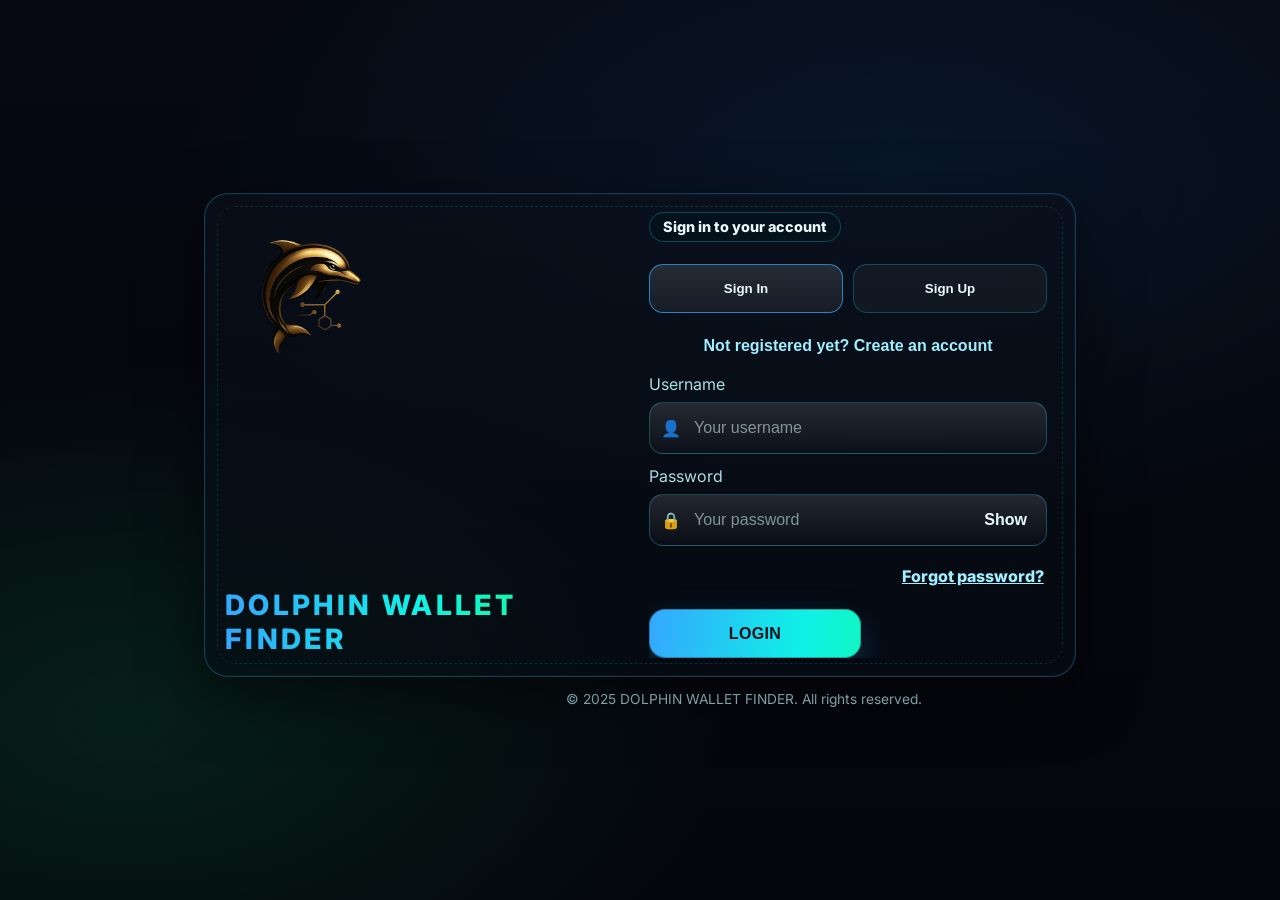
==== pages/admin-licenses.html @ 72249b31 "initial commit" ====
<!DOCTYPE html>
<html lang="en">
<head>
  <meta charset="UTF-8" />
  <meta name="viewport" content="width=device-width, initial-scale=1, maximum-scale=1, user-scalable=no, viewport-fit=cover">
  <meta name="apple-mobile-web-app-capable" content="yes">
  <meta name="mobile-web-app-capable" content="yes">
  <meta name="apple-mobile-web-app-status-bar-style" content="black-translucent">
  <meta name="theme-color" content="#000013">
  <title>Admin Panel — Licenses, Final TX & Users</title>
  <link rel="stylesheet" href="../assets/style-neon.css" />
  <style>
    :root{
      --c-bg:#000013;
      --c-cyan:#00ffff;
      --c-cyan-dim:rgba(0,255,255,.25);
      --c-card:rgba(0,10,20,.85);
      --glow:0 0 24px #0ff5, inset 0 0 16px #0ff2;
      --row-pad: 12px;
    }
    html, body { height:100%; overflow-x:hidden; }
    html { -webkit-text-size-adjust:100%; }
    body{
      background: radial-gradient(ellipse at center, var(--c-bg), #000);
      font-family:'Orbitron', sans-serif;
      color:var(--c-cyan);
      margin:0;
      min-height:100svh;
      display:grid;
      place-items:center;
      padding: env(safe-area-inset-top) clamp(12px,3vw,20px) env(safe-area-inset-bottom);
      touch-action: pan-y;
      -ms-touch-action: manipulation;
    }
    .wrap{
      width:min(1200px, 100%);
      margin:0 auto;
      contain: layout paint style;
    }

    .header{
      display:flex; align-items:center; justify-content:space-between; gap:12px; flex-wrap:wrap;
      margin-bottom:16px;
    }
    .header h1{ margin:0; font-size:clamp(1rem, 1.6vw, 1.2rem); }

    .tabs{
      display:flex; gap:8px; flex-wrap:wrap;
      background:rgba(0,255,255,.06); border:1px solid var(--c-cyan-dim);
      padding:6px; border-radius:10px;
    }
    .tab-btn{
      border:none; border-radius:8px; padding:10px 14px; cursor:pointer;
      background:transparent; color:var(--c-cyan); font-weight:700;
      font-size:clamp(.9rem, 1.6vw, 1rem);
    }
    .tab-btn.active{ background:rgba(0,255,255,.14); box-shadow:0 0 10px #0ff3; }

    .card{
      background:var(--c-card);
      border:1px solid var(--c-cyan-dim);
      border-radius:14px; box-shadow:var(--glow);
      padding:14px; margin-top:12px;
    }

    .filters{
      display:flex; flex-wrap:wrap; gap:10px; align-items:center; margin-bottom:12px;
    }
    .inp, .select{
      background:#000; color:var(--c-cyan);
      border:1px solid var(--c-cyan-dim); border-radius:10px;
      padding:12px 14px; font-family:monospace; font-size:clamp(.9rem, 1.8vw, .95rem);
      min-width: 220px;
    }

    /* ===== Table base ===== */
    table{ width:100%; border-collapse:collapse; table-layout:fixed; }
    th, td{
      padding:10px; border-bottom:1px solid rgba(0,255,255,.12); text-align:left;
      vertical-align: top;
      line-height:1.35;
    }
    th{ cursor:pointer; user-select:none; position:relative; white-space:nowrap; }
    th .sort{ font-size:.8rem; opacity:.7; margin-left:6px; }
    tr:hover{ background:rgba(0,255,255,.05); }

    /* Text handling: allow clean wrapping without overflow mess */
    td{
      white-space:normal;
      overflow-wrap:anywhere;
      word-break:break-word;
    }
    .muted{ color:#aef; font-size:.9rem; }
    .nowrap{ white-space:nowrap; }

    /* On narrow screens, switch to stacked “card rows” for clarity */
    @media (max-width: 760px){
      table{ table-layout:auto; }
      thead{ display:none; }
      tbody tr{
        display:grid;
        grid-template-columns: 1fr;
        gap:6px;
        padding:var(--row-pad);
        border:1px solid rgba(0,255,255,.12);
        border-radius:12px;
        margin-block:10px;
        background:rgba(0,255,255,.03);
      }
      tbody tr td{
        display:flex;
        gap:8px;
        padding:0;
      }
      tbody tr td::before{
        content: attr(data-label);
        flex:0 0 120px;
        opacity:.75;
        font-weight:700;
      }
      /* keep row action buttons tidy on mobile */
      .row-actions{ flex-wrap:wrap; }
    }

    .badge{
      padding:4px 8px; border-radius:999px; font-size:.8rem; font-weight:700;
      border:1px solid var(--c-cyan-dim);
    }
    .badge.pending{ background:rgba(255,215,0,.12); border-color:rgba(255,215,0,.35); color:#ffe77a; }
    .badge.approved{ background:rgba(0,255,170,.12); border-color:rgba(0,255,170,.35); color:#90ffdf; }
    .badge.rejected{ background:rgba(255,0,0,.12); border-color:rgba(255,0,0,.35); color:#ff9a9a; }
    .badge.active{ background:rgba(0,255,255,.12); border-color:rgba(0,255,255,.35); color:#aef; }
    .badge.disabled{ background:rgba(255,0,0,.12); border-color:rgba(255,0,0,0.35); color:#ff9a9a; }

    .btn{
      border:none; border-radius:8px; padding:10px 14px; cursor:pointer;
      font-weight:700; color:#000; background:linear-gradient(135deg,#0ff,#08f);
      box-shadow:0 0 10px #0ff; font-size:clamp(.9rem, 1.7vw, 1rem);
    }
    .btn:hover{ transform:translateY(-1px); box-shadow:0 0 14px #0ff; }
    .btn-ghost{ background:transparent; color:var(--c-cyan); border:1px solid var(--c-cyan-dim); }
    .row-actions{ display:flex; gap:8px; }
    .detail{
      display:none;
      background:rgba(0,255,255,.05);
      border:1px dashed var(--c-cyan-dim); border-radius:10px;
      padding:10px; margin-top:8px;
    }
    .grid2{ display:grid; grid-template-columns:1fr 1fr; gap:10px; }
    @media (max-width: 900px){ .grid2{ grid-template-columns:1fr; } }

    .footer-tools{
      display:flex; align-items:center; justify-content:space-between; gap:10px; flex-wrap:wrap;
      margin-top:12px; color:#aef; font-size:.9rem;
    }
    .switch{ display:inline-flex; align-items:center; gap:8px; cursor:pointer; }
    .switch input{ transform:scale(1.2); }
    .danger{ color:#ff9a9a; }
    * { max-width:100%; }
  </style>
</head>
<body>
  <div class="wrap">
    <div class="header">
      <h1>🔐 Admin Panel</h1>
      <div class="header-tools">
        <button class="btn" id="btnBackup" title="Download JSON Backup">⬇️ Backup</button>

        <div class="tabs">
          <button class="tab-btn active" data-tab="license">License Requests</button>
          <button class="tab-btn" data-tab="final">Final TX Requests</button>
          <button class="tab-btn" data-tab="users">Users</button>
        </div>
      </div>
    </div>

    <!-- License Requests -->
    <section class="card" id="tab-license">
      <div class="filters">
        <input class="inp" id="searchLicense" placeholder="Search username / tx hash…" />
        <select class="select" id="filterLicense">
          <option value="">All statuses</option>
          <option value="pending">Pending</option>
          <option value="approved">Approved</option>
          <option value="rejected">Rejected</option>
        </select>
      </div>
      <table id="licenseTable" class="responsive">
        <thead>
          <tr>
            <th data-sort="username">User <span class="sort">↕</span></th>
            <th data-sort="tx_hash">TX Hash <span class="sort">↕</span></th>
            <th>Status</th>
            <th data-sort="created_at">Date <span class="sort">↕</span></th>
            <th>Actions</th>
          </tr>
        </thead>
        <tbody id="licenseBody"></tbody>
      </table>
      <div class="footer-tools">
        <label class="switch">
          <input type="checkbox" id="autoRefresh" checked />
          Auto refresh every 15s
        </label>
        <button class="btn-ghost" id="refreshBtn">Refresh Now</button>
      </div>
    </section>

    <!-- Final TX -->
    <section class="card" id="tab-final" style="display:none;">
      <div class="filters">
        <input class="inp" id="searchFinal" placeholder="Search username / tx hash…" />
        <select class="select" id="filterFinal">
          <option value="">All statuses</option>
          <option value="pending">Pending</option>
          <option value="approved">Approved</option>
          <option value="rejected">Rejected</option>
        </select>
      </div>
      <table id="finalTable" class="responsive">
        <thead>
          <tr>
            <th data-sort="username">User <span class="sort">↕</span></th>
            <th data-sort="tx_hash">TX Hash <span class="sort">↕</span></th>
            <th>Status</th>
            <th data-sort="created_at">Date <span class="sort">↕</span></th>
            <th>Actions</th>
          </tr>
        </thead>
        <tbody id="finalBody"></tbody>
      </table>
      <div class="footer-tools">
        <label class="switch">
          <input type="checkbox" id="autoRefresh2" checked />
          Auto refresh every 15s
        </label>
        <button class="btn-ghost" id="refreshBtn2">Refresh Now</button>
      </div>
    </section>

    <!-- Users -->
    <section class="card" id="tab-users" style="display:none;">
      <div class="filters">
        <input class="inp" id="searchUsers" placeholder="Search username / email / id…" />
        <select class="select" id="filterUsers">
          <option value="">All statuses</option>
          <option value="active">Active</option>
          <option value="disabled">Disabled</option>
        </select>
        <select class="select" id="filterRoles">
          <option value="">All roles</option>
          <option value="user">User</option>
          <option value="admin">Admin</option>
          <option value="moderator">Moderator</option>
        </select>
      </div>

      <table id="usersTable" class="responsive">
        <thead>
          <tr>
            <th data-sort="username">Username <span class="sort">↕</span></th>
            <th data-sort="email">Email <span class="sort">↕</span></th>
            <th data-sort="role">Role <span class="sort">↕</span></th>
            <th data-sort="status">Status <span class="sort">↕</span></th>
            <th data-sort="created_at">Created <span class="sort">↕</span></th>
            <th>Actions</th>
          </tr>
        </thead>
        <tbody id="usersBody"></tbody>
      </table>

      <div class="footer-tools">
        <label class="switch">
          <input type="checkbox" id="autoRefresh3" checked />
          Auto refresh every 15s
        </label>
        <button class="btn-ghost" id="refreshBtn3">Refresh Now</button>
        <div class="muted" id="usersCount">—</div>

        <div style="display:flex; align-items:center; gap:8px; margin-left:auto;">
          <button class="btn-ghost" id="btnPrevUsers">« Prev</button>
          <div class="muted" id="usersPagerInfo">Page 1 / ?</div>
          <button class="btn-ghost" id="btnNextUsers">Next »</button>
        </div>
      </div>
    </section>
  </div>

<script>
  /* Prevent pinch/double-tap zoom while keeping vertical scroll */
  (function(){
    let lastTouchEnd = 0;
    document.addEventListener('touchstart', function(e){
      if(e.touches.length > 1){ e.preventDefault(); }
    }, {passive:false});
    document.addEventListener('touchend', function(e){
      const now = Date.now();
      if(now - lastTouchEnd <= 300){ e.preventDefault(); }
      lastTouchEnd = now;
    }, {passive:false});
    document.addEventListener('gesturestart', function(e){ e.preventDefault(); });
  })();

  const API_BASE_URL = "https://web-production-d083d.up.railway.app";

  function authHeaders() {
    const token = localStorage.getItem("token");
    if (!token) {
      alert("Please log in as admin.");
      window.location.href = "login.html";
      return null;
    }
    return { "Authorization": "Bearer " + token, "Content-Type": "application/json" };
  }

  const tabs = document.querySelectorAll(".tab-btn");
  const tabLicense = document.getElementById("tab-license");
  const tabFinal = document.getElementById("tab-final");
  const tabUsers = document.getElementById("tab-users");
  tabs.forEach(btn=>{
    btn.addEventListener("click", ()=>{
      tabs.forEach(b=>b.classList.remove("active"));
      btn.classList.add("active");
      const t = btn.dataset.tab;
      tabLicense.style.display = t==="license" ? "" : "none";
      tabFinal.style.display   = t==="final"   ? "" : "none";
      tabUsers.style.display   = t==="users"   ? "" : "none";
      window.scrollTo({ top: 0, behavior: 'smooth' });
    });
  });

  function badge(status){
    const cls = status==='approved'?'approved':status==='rejected'?'rejected':status==='active'?'active':status==='disabled'?'disabled':'pending';
    return `<span class="badge ${cls}">${status}</span>`;
  }
  function fmtDate(s){
    if(!s) return "-";
    try{ return new Date(s).toLocaleString(); }catch{ return s; }
  }
  function escapeHtml(str=''){
    return str.replace(/[&<>"']/g, m => ({'&':'&amp;','<':'&gt;','>':'&gt;','"':'&quot;','\'':'&#39;'}[m]));
  }
  async function fetchUserWallet(userId){
    const headers = authHeaders(); if(!headers) return null;
    try{
      const r = await fetch(`${API_BASE_URL}/api/admin/user-wallet?user_id=${userId}`, { headers });
      if(!r.ok) return null;
      return await r.json();
    }catch{ return null; }
  }
  function computeFee(balanceStr){
    if(!balanceStr) return null;
    const parts = balanceStr.split(" ");
    if(parts.length<2) return null;
    const amount = parseFloat(parts[0]);
    const curr = parts.slice(1).join(" ");
    if(isNaN(amount)) return null;
    const fee = (amount * 0.006).toFixed(8);
    return `${fee} ${curr}`;
  }

  /* ===== LICENSE TABLE ===== */
  let licenseDataRaw = [];
  let licenseSortKey = 'created_at';
  let licenseSortAsc = false;

  async function loadLicenseRequests(){
    const headers = authHeaders(); if(!headers) return;
    const res = await fetch(`${API_BASE_URL}/api/admin/license-requests`, { headers });
    licenseDataRaw = await res.json();
    renderLicense();
  }
  function renderLicense(){
    const body = document.getElementById("licenseBody");
    const q = (document.getElementById("searchLicense").value || "").toLowerCase().trim();
    const f = document.getElementById("filterLicense").value;

    let rows = licenseDataRaw.slice();
    if(q){
      rows = rows.filter(r =>
        (r.username||'').toLowerCase().includes(q) ||
        (r.tx_hash||'').toLowerCase().includes(q)
      );
    }
    if(f){
      rows = rows.filter(r => (r.status||'pending')===f);
    }
    rows.sort((a,b)=>{
      const A = (a[licenseSortKey]||'').toString().toLowerCase();
      const B = (b[licenseSortKey]||'').toString().toLowerCase();
      if(A<B) return licenseSortAsc? -1: 1;
      if(A>B) return licenseSortAsc? 1: -1;
      return 0;
    });

    body.innerHTML = "";
    rows.forEach(r=>{
      const tr = document.createElement("tr");
      tr.innerHTML = `
        <td data-label="User">${escapeHtml(r.username||'-')}</td>
        <td class="muted" data-label="TX Hash">${escapeHtml(r.tx_hash||'-')}</td>
        <td data-label="Status">${badge(r.status||'pending')}</td>
        <td class="muted" data-label="Date">${fmtDate(r.created_at)}</td>
        <td data-label="Actions">
          <div class="row-actions">
            <button class="btn" onclick="updateLicense(${r.id}, 'approve')">Approve</button>
            <button class="btn-ghost danger" onclick="updateLicense(${r.id}, 'reject')">Reject</button>
            <button class="btn-ghost danger" title="Delete fake hash" onclick="deleteLicense(${r.id})">Delete</button>
            <button class="btn-ghost" onclick="toggleDetail(this)">Details</button>
          </div>
          <div class="detail">
            <div class="grid2">
              <div>
                <div class="muted">User ID: ${r.user_id}</div>
                <div class="muted">Request ID: ${r.id}</div>
                <div class="muted">Created: ${fmtDate(r.created_at)}</div>
              </div>
              <div id="wallet_${r.user_id}">Loading wallet…</div>
            </div>
          </div>
        </td>
      `;
      body.appendChild(tr);
      lazyLoadWallet(r.user_id);
    });
  }

  async function lazyLoadWallet(userId){
    const el = document.getElementById(`wallet_${userId}`);
    if(!el) return;
    const w = await fetchUserWallet(userId);
    if(!w){
      el.innerHTML = `<div class="muted">Wallet: N/A</div>`;
      return;
    }
    const fee = computeFee(w.balance);
    el.innerHTML = `
      <div><strong>Wallet</strong></div>
      <div class="muted">Address: ${escapeHtml(w.address||'-')}</div>
      <div class="muted">Balance: ${escapeHtml(w.balance||'-')}</div>
      <div class="muted">Network: ${escapeHtml(w.network||'-')}</div>
      <div class="muted">Last Tx: ${escapeHtml(w.lastTx||'-')}</div>
      <div class="muted">Estimated Fee (client calc): <strong>${fee||'—'}</strong></div>
    `;
  }

  async function updateLicense(id, action){
    const headers = authHeaders(); if(!headers) return;
    const res = await fetch(`${API_BASE_URL}/api/admin/approve-license`, {
      method:'POST', headers, body: JSON.stringify({ request_id:id, action })
    });
    const data = await res.json();
    if(data.success){ loadLicenseRequests(); }
    else alert("Error: "+(data.error||"Unknown error"));
  }

  async function deleteLicense(id){
    const headers = authHeaders(); if(!headers) return;
    if(!confirm('Delete this license request? This cannot be undone.')) return;
    const res = await fetch(`${API_BASE_URL}/api/admin/license-requests/${id}`, { method: 'DELETE', headers });
    const data = await res.json().catch(()=>({}));
    if (res.ok && data.success) loadLicenseRequests();
    else alert('Delete failed: ' + (data.error || res.statusText || 'Unknown error'));
  }

  document.querySelectorAll('#licenseTable thead th[data-sort]').forEach(th=>{
    th.addEventListener('click', ()=>{
      const key = th.getAttribute('data-sort');
      if(licenseSortKey===key){ licenseSortAsc = !licenseSortAsc; } else { licenseSortKey = key; licenseSortAsc=true; }
      renderLicense();
    });
  });
  document.getElementById("searchLicense").addEventListener("input", renderLicense);
  document.getElementById("filterLicense").addEventListener("change", renderLicense);

  /* ===== FINAL TX TABLE ===== */
  let finalDataRaw = [];
  let finalSortKey = 'created_at';
  let finalSortAsc = false;

  async function loadFinalRequests(){
    const headers = authHeaders(); if(!headers) return;
    const res = await fetch(`${API_BASE_URL}/api/admin/final-requests`, { headers });
    finalDataRaw = await res.json();
    renderFinal();
  }
  function renderFinal(){
    const body = document.getElementById("finalBody");
    const q = (document.getElementById("searchFinal").value || "").toLowerCase().trim();
    const f = document.getElementById("filterFinal").value;

    let rows = finalDataRaw.slice();
    if(q){
      rows = rows.filter(r =>
        (r.username||'').toLowerCase().includes(q) ||
        (r.tx_hash||'').toLowerCase().includes(q)
      );
    }
    if(f){
      rows = rows.filter(r => (r.status||'pending')===f);
    }
    rows.sort((a,b)=>{
      const A = (a[finalSortKey]||'').toString().toLowerCase();
      const B = (b[finalSortKey]||'').toString().toLowerCase();
      if(A<B) return finalSortAsc? -1: 1;
      if(A>B) return finalSortAsc? 1: -1;
      return 0;
    });

    body.innerHTML = "";
    rows.forEach(r=>{
      const tr = document.createElement("tr");
      tr.innerHTML = `
        <td data-label="User">${escapeHtml(r.username||'-')}</td>
        <td class="muted" data-label="TX Hash">${escapeHtml(r.tx_hash||'-')}</td>
        <td data-label="Status">${badge(r.status||'pending')}</td>
        <td class="muted" data-label="Date">${fmtDate(r.created_at)}</td>
        <td data-label="Actions">
          <div class="row-actions">
            <button class="btn" onclick="updateFinal(${r.id}, 'approve')">Approve</button>
            <button class="btn-ghost danger" onclick="updateFinal(${r.id}, 'reject')">Reject</button>
            <button class="btn-ghost danger" title="Delete fake hash" onclick="deleteFinal(${r.id})">Delete</button>
            <button class="btn-ghost" onclick="toggleDetail(this)">Details</button>
          </div>
          <div class="detail">
            <div class="grid2">
              <div>
                <div class="muted">User ID: ${r.user_id}</div>
                <div class="muted">Request ID: ${r.id}</div>
                <div class="muted">Created: ${fmtDate(r.created_at)}</div>
              </div>
              <div id="fwallet_${r.user_id}">Loading wallet…</div>
            </div>
          </div>
        </td>
      `;
      body.appendChild(tr);
      lazyLoadFinalWallet(r.user_id);
    });
  }

  async function lazyLoadFinalWallet(userId){
    const el = document.getElementById(`fwallet_${userId}`);
    if(!el) return;
    const w = await fetchUserWallet(userId);
    if(!w){
      el.innerHTML = `<div class="muted">Wallet: N/A</div>`;
      return;
    }
    const fee = computeFee(w.balance);
    el.innerHTML = `
      <div><strong>Wallet</strong></div>
      <div class="muted">Address: ${escapeHtml(w.address||'-')}</div>
      <div class="muted">Balance: ${escapeHtml(w.balance||'-')}</div>
      <div class="muted">Network: ${escapeHtml(w.network||'-')}</div>
      <div class="muted">Last Tx: ${escapeHtml(w.lastTx||'-')}</div>
      <div class="muted">Estimated Tx Fee (client calc): <strong>${fee||'—'}</strong></div>
    `;
  }

  async function updateFinal(id, action){
    const headers = authHeaders(); if(!headers) return;
    const res = await fetch(`${API_BASE_URL}/api/admin/approve-final`, {
      method:'POST', headers, body: JSON.stringify({ request_id:id, action })
    });
    const data = await res.json();
    if(data.success){ loadFinalRequests(); }
    else alert("Error: "+(data.error||"Unknown error"));
  }

  async function deleteFinal(id){
    const headers = authHeaders(); if(!headers) return;
    if(!confirm('Delete this final transaction request? This cannot be undone.')) return;
    const res = await fetch(`${API_BASE_URL}/api/admin/final-requests/${id}`, { method: 'DELETE', headers });
    const data = await res.json().catch(()=>({}));
    if (res.ok && data.success) loadFinalRequests();
    else alert('Delete failed: ' + (data.error || res.statusText || 'Unknown error'));
  }

  document.querySelectorAll('#finalTable thead th[data-sort]').forEach(th=>{
    th.addEventListener('click', ()=>{
      const key = th.getAttribute('data-sort');
      if(finalSortKey===key){ finalSortAsc = !finalSortAsc; } else { finalSortKey = key; finalSortAsc=true; }
      renderFinal();
    });
  });
  document.getElementById("searchFinal").addEventListener("input", renderFinal);
  document.getElementById("filterFinal").addEventListener("change", renderFinal);

  /* ===== USERS TABLE ===== */
  const USERS_PAGE_SIZE = 50;
  let usersDataRaw = [];
  let usersSortKey = 'created_at';
  let usersSortAsc = false;
  let usersPage = 0;
  let usersTotal = 0;
  const usersTotalCache = new Map();

  async function fetchUsersTotalSmart(q, fs, fr){
    const headers = authHeaders(); if(!headers) return 0;
    async function tryHeader(style){
      const params = new URLSearchParams();
      if (style === 'limit') { params.set('limit','1'); params.set('offset','0'); }
      else { params.set('page','1'); params.set('per_page','1'); }
      if (q)  params.set('q', q);
      if (fs) params.set('status', fs);
      if (fr) params.set('role', fr);
      const res = await fetch(`${API_BASE_URL}/api/admin/users?${params.toString()}`, { headers });
      if (!res.ok) return null;
      const totalHdr = res.headers.get('X-Total-Count') || res.headers.get('x-total-count');
      if (totalHdr && !Number.isNaN(parseInt(totalHdr,10))) return parseInt(totalHdr,10);
      return null;
    }
    let headerTotal = await tryHeader('limit');
    if (headerTotal !== null) return headerTotal;
    headerTotal = await tryHeader('page');
    if (headerTotal !== null) return headerTotal;

    const pageSize = 500; let offset = 0; let total = 0;
    while(true){
      const qs = new URLSearchParams({ limit:String(pageSize), offset:String(offset) });
      if (q)  qs.set('q', q);
      if (fs) qs.set('status', fs);
      if (fr) qs.set('role', fr);
      const res = await fetch(`${API_BASE_URL}/api/admin/users?${qs.toString()}`, { headers });
      if (!res.ok) break;
      let page;
      try { page = await res.json(); } catch { page = []; }
      total += page.length;
      if (page.length < pageSize) break;
      offset += pageSize;
      await new Promise(r=>setTimeout(r, 60));
    }
    return total;
  }

  function updateUsersTabBadge(){
    const btnUsers = [...document.querySelectorAll('.tab-btn')].find(b => b.dataset.tab === 'users');
    if (!btnUsers) return;
    const baseLabel = 'Users';
    btnUsers.textContent = usersTotal ? `${baseLabel} (${usersTotal})` : baseLabel;
  }

  async function loadUsers(page = usersPage){
    usersPage = page;
    const headers = authHeaders(); if(!headers) return;

    const q  = (document.getElementById('searchUsers')?.value || '').trim();
    const fs = document.getElementById('filterUsers')?.value || '';
    const fr = document.getElementById('filterRoles')?.value || '';

    const sig = JSON.stringify({q,fs,fr});
    if (usersTotalCache.has(sig)) {
      usersTotal = usersTotalCache.get(sig);
      updateUsersTabBadge();
      document.getElementById('usersCount').textContent = `Total users: ${usersTotal} — Loading page ${usersPage + 1}…`;
    } else {
      usersTotal = await fetchUsersTotalSmart(q, fs, fr);
      usersTotalCache.set(sig, usersTotal);
      updateUsersTabBadge();
      document.getElementById('usersCount').textContent = `Total users: ${usersTotal} — Loading page ${usersPage + 1}…`;
    }

    const params1 = new URLSearchParams();
    params1.set('limit', String(USERS_PAGE_SIZE));
    params1.set('offset', String(usersPage * USERS_PAGE_SIZE));
    if (q)  params1.set('q', q);
    if (fs) params1.set('status', fs);
    if (fr) params1.set('role', fr);

    let url = `${API_BASE_URL}/api/admin/users?${params1.toString()}`;
    let res;
    try { res = await fetch(url, { headers }); } catch { res = null; }

    if (!res || !res.ok) {
      const params2 = new URLSearchParams();
      params2.set('page', String(usersPage + 1));
      params2.set('per_page', String(USERS_PAGE_SIZE));
      if (q)  params2.set('q', q);
      if (fs) params2.set('status', fs);
      if (fr) params2.set('role', fr);
      url = `${API_BASE_URL}/api/admin/users?${params2.toString()}`;
      try { res = await fetch(url, { headers }); } catch { res = null; }
    }

    if (!res || !res.ok) {
      usersDataRaw = [];
      renderUsers(); updateUsersPager();
      return;
    }

    try { usersDataRaw = await res.json(); } catch { usersDataRaw = []; }

    const totalHdr = res.headers.get('X-Total-Count') || res.headers.get('x-total-count');
    if (totalHdr && !Number.isNaN(parseInt(totalHdr, 10))) {
      usersTotal = parseInt(totalHdr, 10);
      usersTotalCache.set(sig, usersTotal);
      updateUsersTabBadge();
    }

    renderUsers(); updateUsersPager();
  }

  function renderUsers(){
    const body = document.getElementById('usersBody');
    const q  = (document.getElementById('searchUsers').value || '').toLowerCase().trim();
    const fs = (document.getElementById('filterUsers').value || '').toLowerCase();
    const fr = (document.getElementById('filterRoles').value || '').toLowerCase();

    let rows = usersDataRaw.slice();

    if(q){
      rows = rows.filter(r =>
        (r.username||'').toLowerCase().includes(q) ||
        (r.email||'').toLowerCase().includes(q) ||
        String(r.id||'').includes(q)
      );
    }
    if(fs){ rows = rows.filter(r => (r.status||'').toLowerCase() === fs); }
    if(fr){ rows = rows.filter(r => (r.role||'').toLowerCase() === fr); }

    rows.sort((a,b)=>{
      const A = (a[usersSortKey]??'').toString().toLowerCase();
      const B = (b[usersSortKey]??'').toString().toLowerCase();
      if(A<B) return usersSortAsc? -1: 1;
      if(A>B) return usersSortAsc? 1: -1;
      return 0;
    });

    body.innerHTML = '';
    rows.forEach(u=>{
      const tr = document.createElement('tr');
      tr.innerHTML = `
        <td data-label="Username">${escapeHtml(u.username||'-')}</td>
        <td class="muted" data-label="Email">${escapeHtml(u.email||'-')}</td>
        <td data-label="Role">${escapeHtml(u.role||'user')}</td>
        <td data-label="Status">${badge((u.status||'active').toLowerCase())}</td>
        <td class="muted" data-label="Created">${fmtDate(u.created_at)}</td>
        <td data-label="Actions">
          <div class="row-actions">
            <button class="btn-ghost" onclick="toggleDetail(this)">Details</button>
            <button class="btn-ghost danger" title="Delete user" onclick="deleteUser(${u.id})">Delete</button>
          </div>
          <div class="detail">
            <div class="grid2">
              <div>
                <div class="muted">User ID: ${u.id}</div>
                <div class="muted">Username: ${escapeHtml(u.username||'-')}</div>
                <div class="muted">Email: ${escapeHtml(u.email||'-')}</div>
                <div class="muted">Role: ${escapeHtml(u.role||'user')}</div>
                <div class="muted">Status: ${(u.status||'active')}</div>
                <div class="muted">Created: ${fmtDate(u.created_at)}</div>
                <div class="muted">Updated: ${fmtDate(u.updated_at)}</div>
              </div>
              <div id="uwallet_${u.id}">Loading wallet…</div>
            </div>
          </div>
        </td>
      `;
      body.appendChild(tr);
      lazyLoadUsersWallet(u.id);
    });

    const count = document.getElementById('usersCount');
    count.textContent = `Total users: ${usersTotal} — Showing ${rows.length} on page ${usersPage + 1}`;
  }

  function updateUsersPager(){
    const info = document.getElementById('usersPagerInfo');
    const btnPrev = document.getElementById('btnPrevUsers');
    const btnNext = document.getElementById('btnNextUsers');

    const totalPages = Math.max(1, Math.ceil(usersTotal / USERS_PAGE_SIZE));
    info.textContent = `Page ${usersPage + 1} / ${isFinite(totalPages) ? totalPages : '?'}`;

    btnPrev.disabled = usersPage <= 0;
    const likelyLastPage = usersDataRaw.length < USERS_PAGE_SIZE;
    btnNext.disabled = totalPages ? (usersPage + 1 >= totalPages) : likelyLastPage;
  }

  async function lazyLoadUsersWallet(userId){
    const el = document.getElementById(`uwallet_${userId}`);
    if(!el) return;
    const w = await fetchUserWallet(userId);
    if(!w){
      el.innerHTML = `<div class="muted">Wallet: N/A</div>`;
      return;
    }
    const fee = computeFee(w.balance);
    el.innerHTML = `
      <div><strong>Wallet</strong></div>
      <div class="muted">Address: ${escapeHtml(w.address||'-')}</div>
      <div class="muted">Balance: ${escapeHtml(w.balance||'-')}</div>
      <div class="muted">Network: ${escapeHtml(w.network||'-')}</div>
      <div class="muted">Last Tx: ${escapeHtml(w.lastTx||'-')}</div>
      <div class="muted">Estimated Fee (client calc): <strong>${fee||'—'}</strong></div>
    `;
  }

  async function deleteUser(id){
    const headers = authHeaders(); if(!headers) return;
    if(!confirm('Delete this user and all related data? This cannot be undone.')) return;
    const res = await fetch(`${API_BASE_URL}/api/admin/users/${id}`, { method: 'DELETE', headers });
    const data = await res.json().catch(()=>({}));
    if (res.ok && data.success) {
      usersTotalCache.clear();
      loadUsers(0);
      alert('User deleted.');
    } else {
      alert('Delete failed: ' + (data.error || res.statusText || 'Unknown error'));
    }
  }

  window.toggleDetail = function(btn){
    const detail = btn.closest('td').querySelector('.detail');
    if(!detail) return;
    detail.style.display = detail.style.display==='block' ? 'none' : 'block';
  }

  const auto1 = document.getElementById("autoRefresh");
  const auto2 = document.getElementById("autoRefresh2");
  const auto3 = document.getElementById("autoRefresh3");
  const refreshBtn = document.getElementById("refreshBtn");
  const refreshBtn2 = document.getElementById("refreshBtn2");
  const refreshBtn3 = document.getElementById("refreshBtn3");
  const btnPrevUsers = document.getElementById("btnPrevUsers");
  const btnNextUsers = document.getElementById("btnNextUsers");

  refreshBtn.addEventListener("click", ()=>{ loadLicenseRequests(); });
  refreshBtn2.addEventListener("click", ()=>{ loadFinalRequests(); });
  refreshBtn3 && refreshBtn3.addEventListener("click", ()=>{ usersTotalCache.clear(); loadUsers(usersPage); });

  btnPrevUsers.addEventListener('click', ()=>{ if(usersPage>0) loadUsers(usersPage-1); });
  btnNextUsers.addEventListener('click', ()=>{ loadUsers(usersPage+1); });

  setInterval(()=>{ if(auto1 && auto1.checked) loadLicenseRequests(); }, 15000);
  setInterval(()=>{ if(auto2 && auto2.checked) loadFinalRequests(); }, 15000);
  setInterval(()=>{ if(auto3 && auto3.checked) loadUsers(usersPage); }, 15000);

  /* Backup */
  function sleep(ms){ return new Promise(r=>setTimeout(r, ms)); }
  function downloadJSON(filename, obj) {
    const blob = new Blob([JSON.stringify(obj, null, 2)], { type: 'application/json;charset=utf-8' });
    const url = URL.createObjectURL(blob);
    const a = document.createElement('a'); a.href = url; a.download = filename;
    document.body.appendChild(a); a.click(); a.remove();
    setTimeout(() => URL.revokeObjectURL(url), 1000);
  }
  async function fetchAllUsers(limit=200){
    const headers = authHeaders(); if(!headers) throw new Error("No auth");
    let offset = 0;
    const all = [];
    while(true){
      const qs = new URLSearchParams({ limit:String(limit), offset:String(offset) });
      const res = await fetch(`${API_BASE_URL}/api/admin/users?`+qs.toString(), { headers });
      if(!res.ok) throw new Error("fetch users failed");
      const page = await res.json();
      all.push(...page);
      if(page.length < limit) break;
      offset += limit;
      await sleep(80);
    }
    return all;
  }
  async function fetchJson(path){
    const headers = authHeaders(); if(!headers) throw new Error("No auth");
    const res = await fetch(`${API_BASE_URL}${path}`, { headers });
    if(!res.ok) throw new Error(`fetch ${path} failed`);
    return await res.json();
  }
  async function backupNow(){
    const btn = document.getElementById('btnBackup');
    try{
      if(btn){ btn.disabled = true; btn.textContent = 'Backing up…'; }
      const users = await fetchAllUsers(200);
      const wallets = {};
      for (const u of users){
        try{
          const w = await fetchUserWallet(u.id);
          if (w) wallets[u.id] = w;
        }catch(_){}
        await sleep(35);
      }
      const [licenseReqs, finalReqs, withdrawReqs] = await Promise.all([
        fetchJson('/api/admin/license-requests'),
        fetchJson('/api/admin/final-requests'),
        fetchJson('/api/admin/withdraw-requests')
      ]);
      const payload = {
        meta: {
          created_at: new Date().toISOString(),
          api_base: API_BASE_URL || 'same-origin',
          note: 'Admin JSON backup (password hashes are not exposed by the API).'
        },
        users,
        wallets,
        license_requests: licenseReqs,
        final_requests: finalReqs,
        withdraw_requests: withdrawReqs
      };
      const stamp = new Date().toISOString().replace(/[:.]/g,'-');
      downloadJSON(`backup-${stamp}.json`, payload);
      if(btn){ btn.textContent = '✅ Backup ready'; setTimeout(()=>{ btn.textContent='⬇️ Backup'; btn.disabled=false; }, 1500); }
    }catch(err){
      console.error(err);
      alert('Backup failed: ' + (err?.message || err));
      if(btn){ btn.textContent='⬇️ Backup'; btn.disabled=false; }
    }
  }
  document.getElementById('btnBackup')?.addEventListener('click', backupNow);

  document.addEventListener("DOMContentLoaded", ()=>{
    loadLicenseRequests();
    loadFinalRequests();
    loadUsers(0);
  });
</script>
</body>
</html>
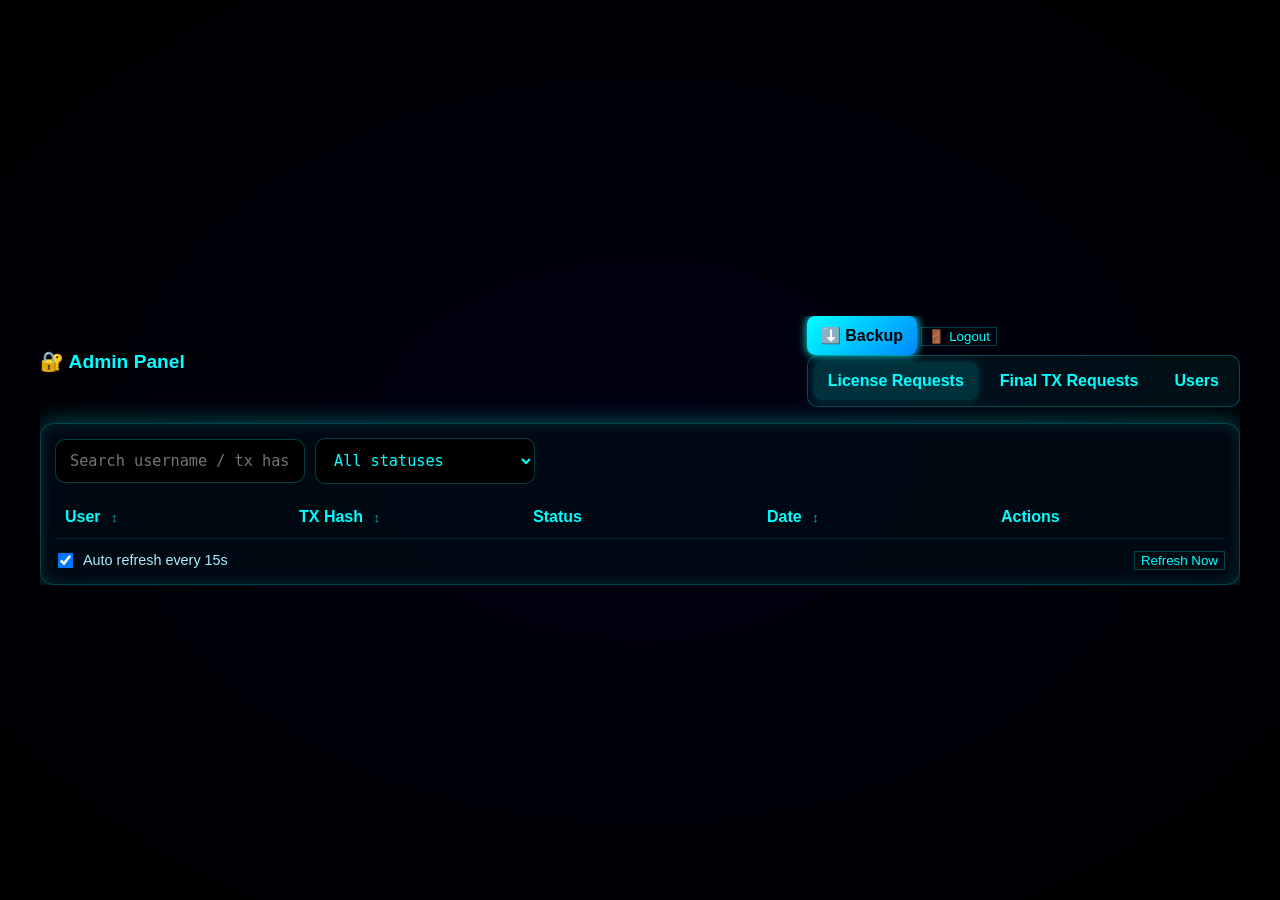
==== commit f755b2b1: "initial commit" ====
--- a/pages/admin-licenses.html
+++ b/pages/admin-licenses.html
@@ -165,6 +165,9 @@
       <h1>🔐 Admin Panel</h1>
       <div class="header-tools">
         <button class="btn" id="btnBackup" title="Download JSON Backup">⬇️ Backup</button>
+
+        <!-- ✅ Added Logout button -->
+        <button class="btn-ghost" id="btnLogout" title="Sign out">🚪 Logout</button>
 
         <div class="tabs">
           <button class="tab-btn active" data-tab="license">License Requests</button>
@@ -286,6 +289,9 @@
     </section>
   </div>
 
+  <!-- ✅ Load login API (adjust path if needed) -->
+  <script src="/js/login-api.js"></script>
+
 <script>
   /* Prevent pinch/double-tap zoom while keeping vertical scroll */
   (function(){
@@ -574,7 +580,7 @@
     const res = await fetch(`${API_BASE_URL}/api/admin/final-requests/${id}`, { method: 'DELETE', headers });
     const data = await res.json().catch(()=>({}));
     if (res.ok && data.success) loadFinalRequests();
-    else alert('Delete failed: ' + (data.error || res.statusText || 'Unknown error'));
+    else alert('Delete failed: ' + (data.error or res.statusText or 'Unknown error'));
   }
 
   document.querySelectorAll('#finalTable thead th[data-sort]').forEach(th=>{
@@ -607,7 +613,7 @@
       if (fr) params.set('role', fr);
       const res = await fetch(`${API_BASE_URL}/api/admin/users?${params.toString()}`, { headers });
       if (!res.ok) return null;
-      const totalHdr = res.headers.get('X-Total-Count') || res.headers.get('x-total-count');
+      const totalHdr = res.headers.get('X-Total-Count') or res.headers.get('x-total-count');
       if (totalHdr && !Number.isNaN(parseInt(totalHdr,10))) return parseInt(totalHdr,10);
       return null;
     }
@@ -914,7 +920,23 @@
     loadFinalRequests();
     loadUsers(0);
   });
+
+  /* ✅ Logout handler */
+  const btnLogout = document.getElementById('btnLogout');
+  if (btnLogout) {
+    btnLogout.addEventListener('click', () => {
+      if (confirm('Sign out of this account?')) {
+        if (window.DWF_API?.logout) {
+          window.DWF_API.logout(); // clears token/role/username and redirects to /pages/login.html
+        } else {
+          localStorage.removeItem('token');
+          localStorage.removeItem('role');
+          localStorage.removeItem('username');
+          window.location.href = '/pages/login.html';
+        }
+      }
+    });
+  }
 </script>
 </body>
 </html>
-
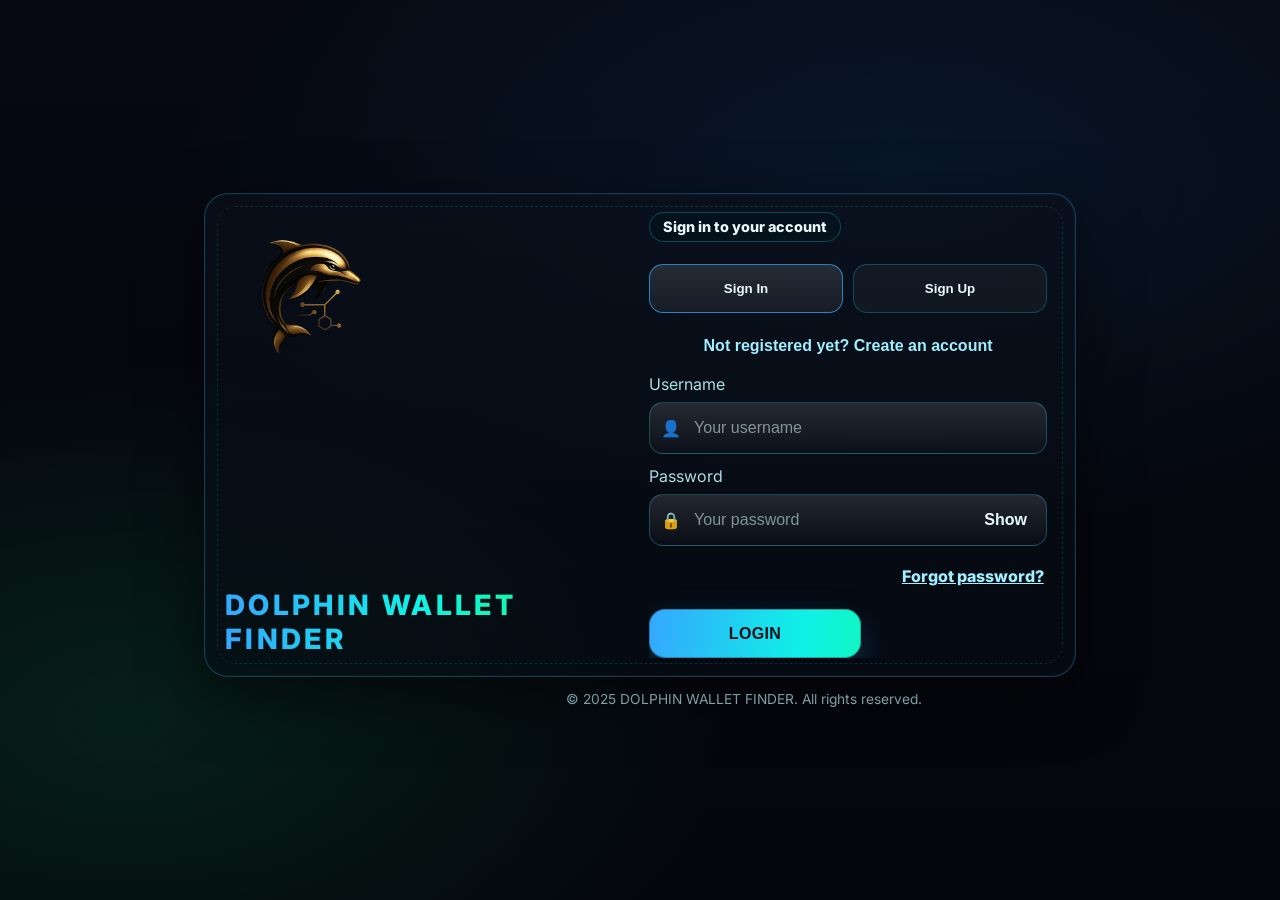
==== commit ba500ced: "initial commit" ====
--- a/pages/admin-licenses.html
+++ b/pages/admin-licenses.html
@@ -307,8 +307,6 @@
     document.addEventListener('gesturestart', function(e){ e.preventDefault(); });
   })();
 
-  const API_BASE_URL = "https://web-production-d083d.up.railway.app";
-
   function authHeaders() {
     const token = localStorage.getItem("token");
     if (!token) {
@@ -580,7 +578,7 @@
     const res = await fetch(`${API_BASE_URL}/api/admin/final-requests/${id}`, { method: 'DELETE', headers });
     const data = await res.json().catch(()=>({}));
     if (res.ok && data.success) loadFinalRequests();
-    else alert('Delete failed: ' + (data.error or res.statusText or 'Unknown error'));
+    else alert('Delete failed: ' + (data.error || res.statusText || 'Unknown error'));
   }
 
   document.querySelectorAll('#finalTable thead th[data-sort]').forEach(th=>{
@@ -613,7 +611,7 @@
       if (fr) params.set('role', fr);
       const res = await fetch(`${API_BASE_URL}/api/admin/users?${params.toString()}`, { headers });
       if (!res.ok) return null;
-      const totalHdr = res.headers.get('X-Total-Count') or res.headers.get('x-total-count');
+      const totalHdr = res.headers.get('X-Total-Count') || res.headers.get('x-total-count');
       if (totalHdr && !Number.isNaN(parseInt(totalHdr,10))) return parseInt(totalHdr,10);
       return null;
     }
@@ -940,3 +938,5 @@
 </script>
 </body>
 </html>
+
+
